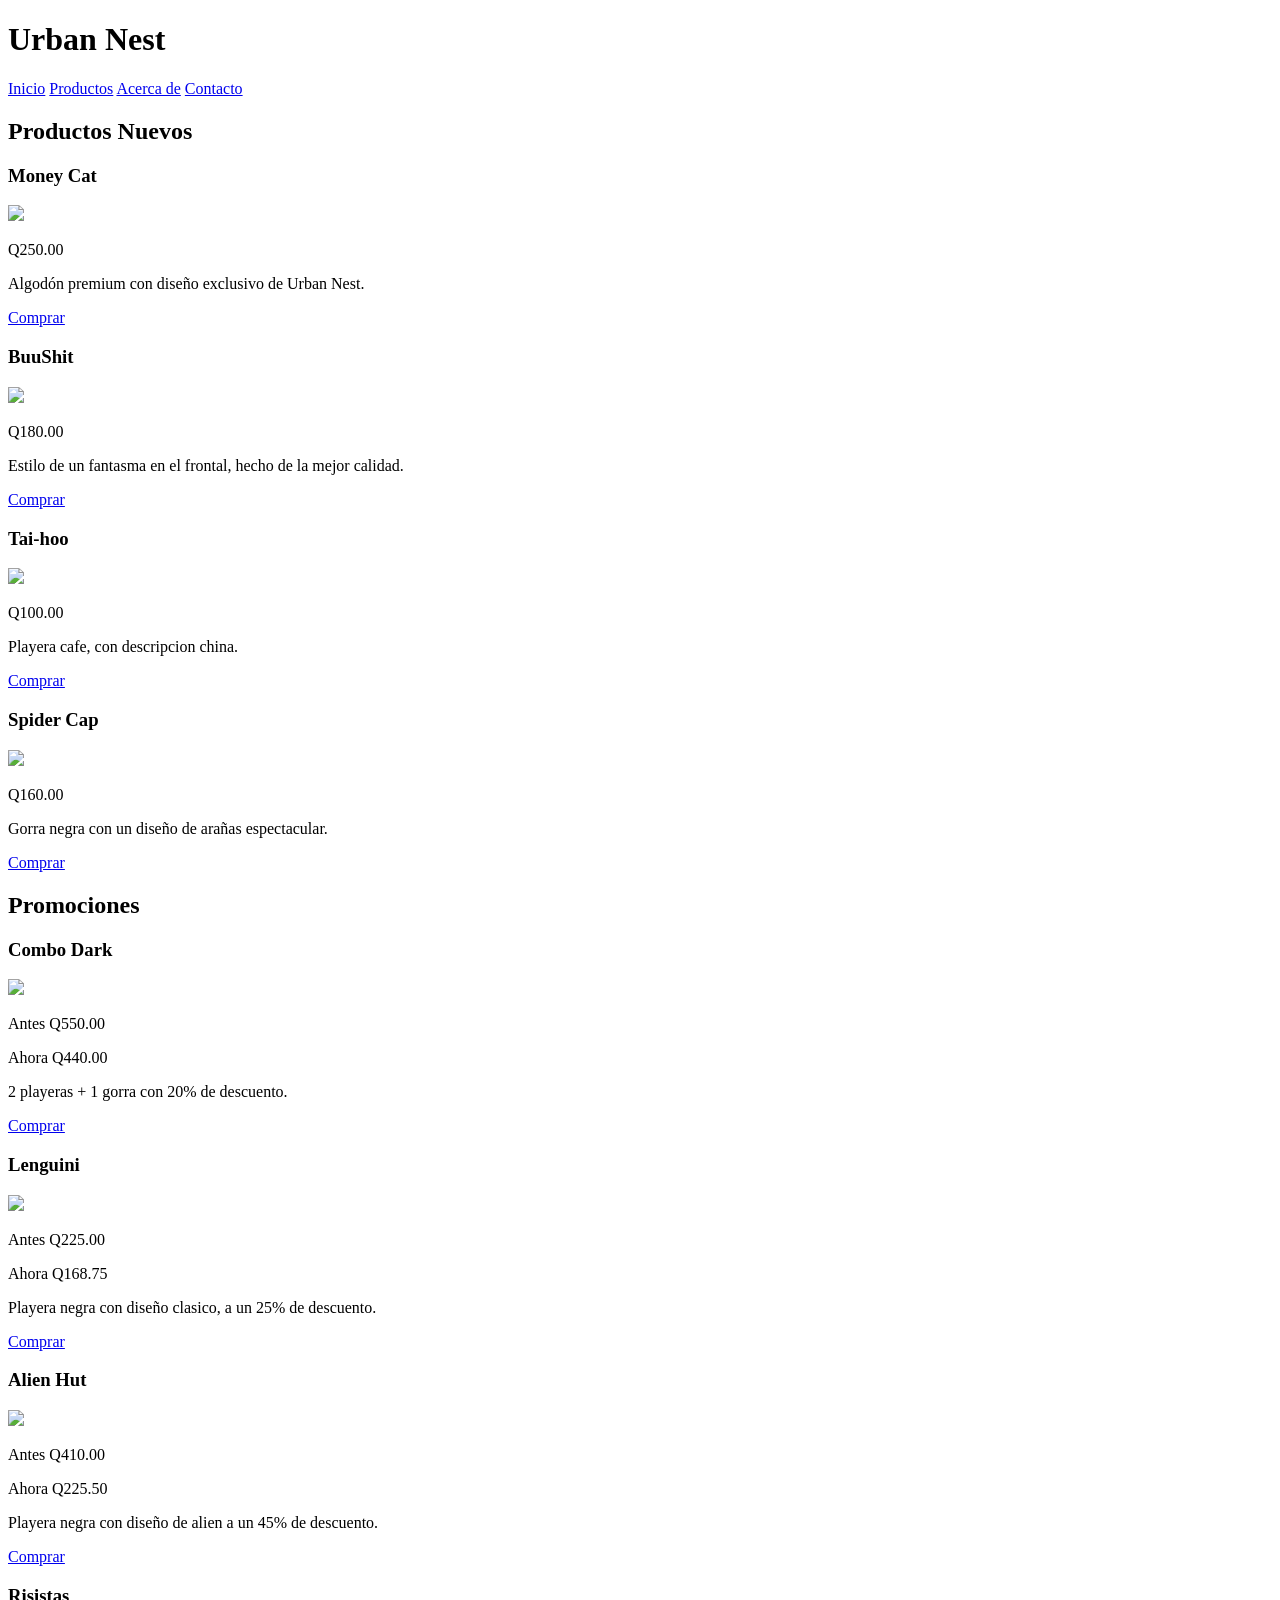
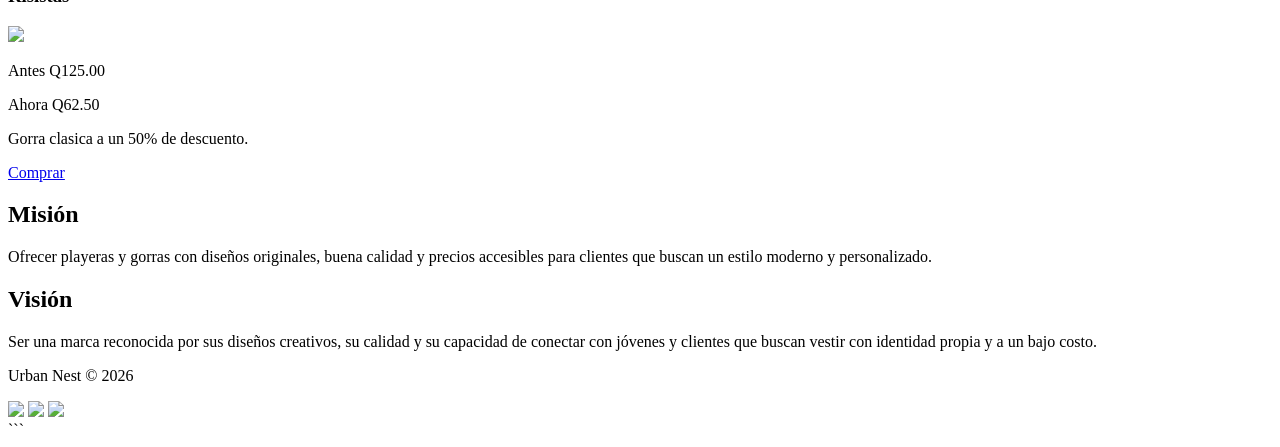
==== index.html @ eda651fc "Add files via upload" ====
<!DOCTYPE html>
<html lang="es">

<head>
    <meta charset="UTF-8">
    <meta name="viewport" content="width=device-width, initial-scale=1.0">
    <title>Urban Nest</title>
    <link rel="stylesheet" href="css/inicio.css">
</head>

<body>

    <header>
        <h1>Urban Nest</h1>

        <nav>
            <a href="Index_MSA.html">Inicio</a>
            <a href="Productos_MSA.html">Productos</a>
            <a href="Acerca_MSA.html">Acerca de</a>
            <a href="Contacto_MSA.html">Contacto</a>
        </nav>
    </header>

    <section class="productos-compra">
        <h2>Productos Nuevos</h2>

        <div class="contenedor-productos">

            <div class="producto-card">
                <h3>Money Cat</h3>
                <img src="IMG/moneycat.png">
                <p class="precio">Q250.00</p>
                <p class="descripcion">
                    Algodón premium con diseño exclusivo de Urban Nest.
                </p>
                <a href="#" class="btn-comprar">Comprar</a>
            </div>

            <div class="producto-card">
                <h3>BuuShit</h3>
                <img src="IMG/BuuShit.png">
                <p class="precio">Q180.00</p>
                <p class="descripcion">
                    Estilo de un fantasma en el frontal, hecho de la mejor calidad.
                </p>
                <a href="#" class="btn-comprar">Comprar</a>
            </div>

            <div class="producto-card">
                <h3>Tai-hoo</h3>
                <img src="IMG/Tai-hoo.png">
                <p class="precio">Q100.00</p>
                <p class="descripcion">
                    Playera cafe, con descripcion china.
                </p>
                <a href="#" class="btn-comprar">Comprar</a>
            </div>

            <div class="producto-card">
                <h3>Spider Cap</h3>
                <img src="IMG/Spider Cap.png">
                <p class="precio">Q160.00</p>
                <p class="descripcion">
                        Gorra negra con un diseño de arañas espectacular.
                </p>
                <a href="#" class="btn-comprar">Comprar</a>
            </div>

        </div>
    </section>

    <section class="promociones">
        <h2>Promociones</h2>

        <div class="contenedor-productos">

            <div class="producto-card">
                <h3>Combo Dark</h3>
                <img src="IMG/dark.png" width="250">
                <p class="precio">Antes Q550.00</p>
                <p class="precio">Ahora Q440.00</p>
                <p class="descripcion">
                    2 playeras + 1 gorra con 20% de descuento.
                </p>
                <a href="#" class="btn-comprar">Comprar</a>
            </div>

            <div class="producto-card">
                <h3>Lenguini</h3>
                <img src="IMG/Lenguini.png" width="250">
                <p class="precio">Antes Q225.00</p>
                <p class="precio">Ahora Q168.75</p>
                <p class="descripcion">
                    Playera negra con diseño clasico, a un 25% de descuento.
                </p>
                <a href="#" class="btn-comprar">Comprar</a>
            </div>

            <div class="producto-card">
                <h3>Alien Hut</h3>
                <img src="IMG/Alien Hut.png" width="250">
                <p class="precio">Antes Q410.00</p>
                <p class="precio">Ahora Q225.50</p>
                <p class="descripcion">
                    Playera negra con diseño de alien a un 45% de descuento.
                </p>
                <a href="#" class="btn-comprar">Comprar</a>
            </div>

            <div class="producto-card">
                <h3>Risistas</h3>
                <img src="IMG/Risitas.png" width="250">
                <p class="precio">Antes Q125.00</p>
                <p class="precio">Ahora Q62.50</p>
                <p class="descripcion">
                    Gorra clasica a un 50% de descuento.
                </p>
                <a href="#" class="btn-comprar">Comprar</a>
            </div>

        </div>
    </section>

    <section class="misionvision">

        <div class="box">
            <h2>Misión</h2>
            <p>
                Ofrecer playeras y gorras con diseños originales, 
                buena calidad y precios accesibles para clientes 
                que buscan un estilo moderno y personalizado.
            </p>
        </div>

        <div class="box">
            <h2>Visión</h2>
            <p>
                Ser una marca reconocida por sus diseños creativos, 
                su calidad y su capacidad de conectar con jóvenes y
                 clientes que buscan vestir con identidad propia y a 
                 un bajo costo.
            </p>
        </div>

    </section>

    <footer>
        <p>Urban Nest © 2026</p>

        <div class="redes">
            <a href="https:www.facebook.com"><img src="IMG/face.webp" width="75"></a>
            <a href="https:www.instagram.com"><img src="IMG/insta.png" width="75"></a>
            <a href="https:www.tiktok.com"><img src="IMG/tik.png" width="75"></a>
        </div>
    </footer>

</body>

</html>
```
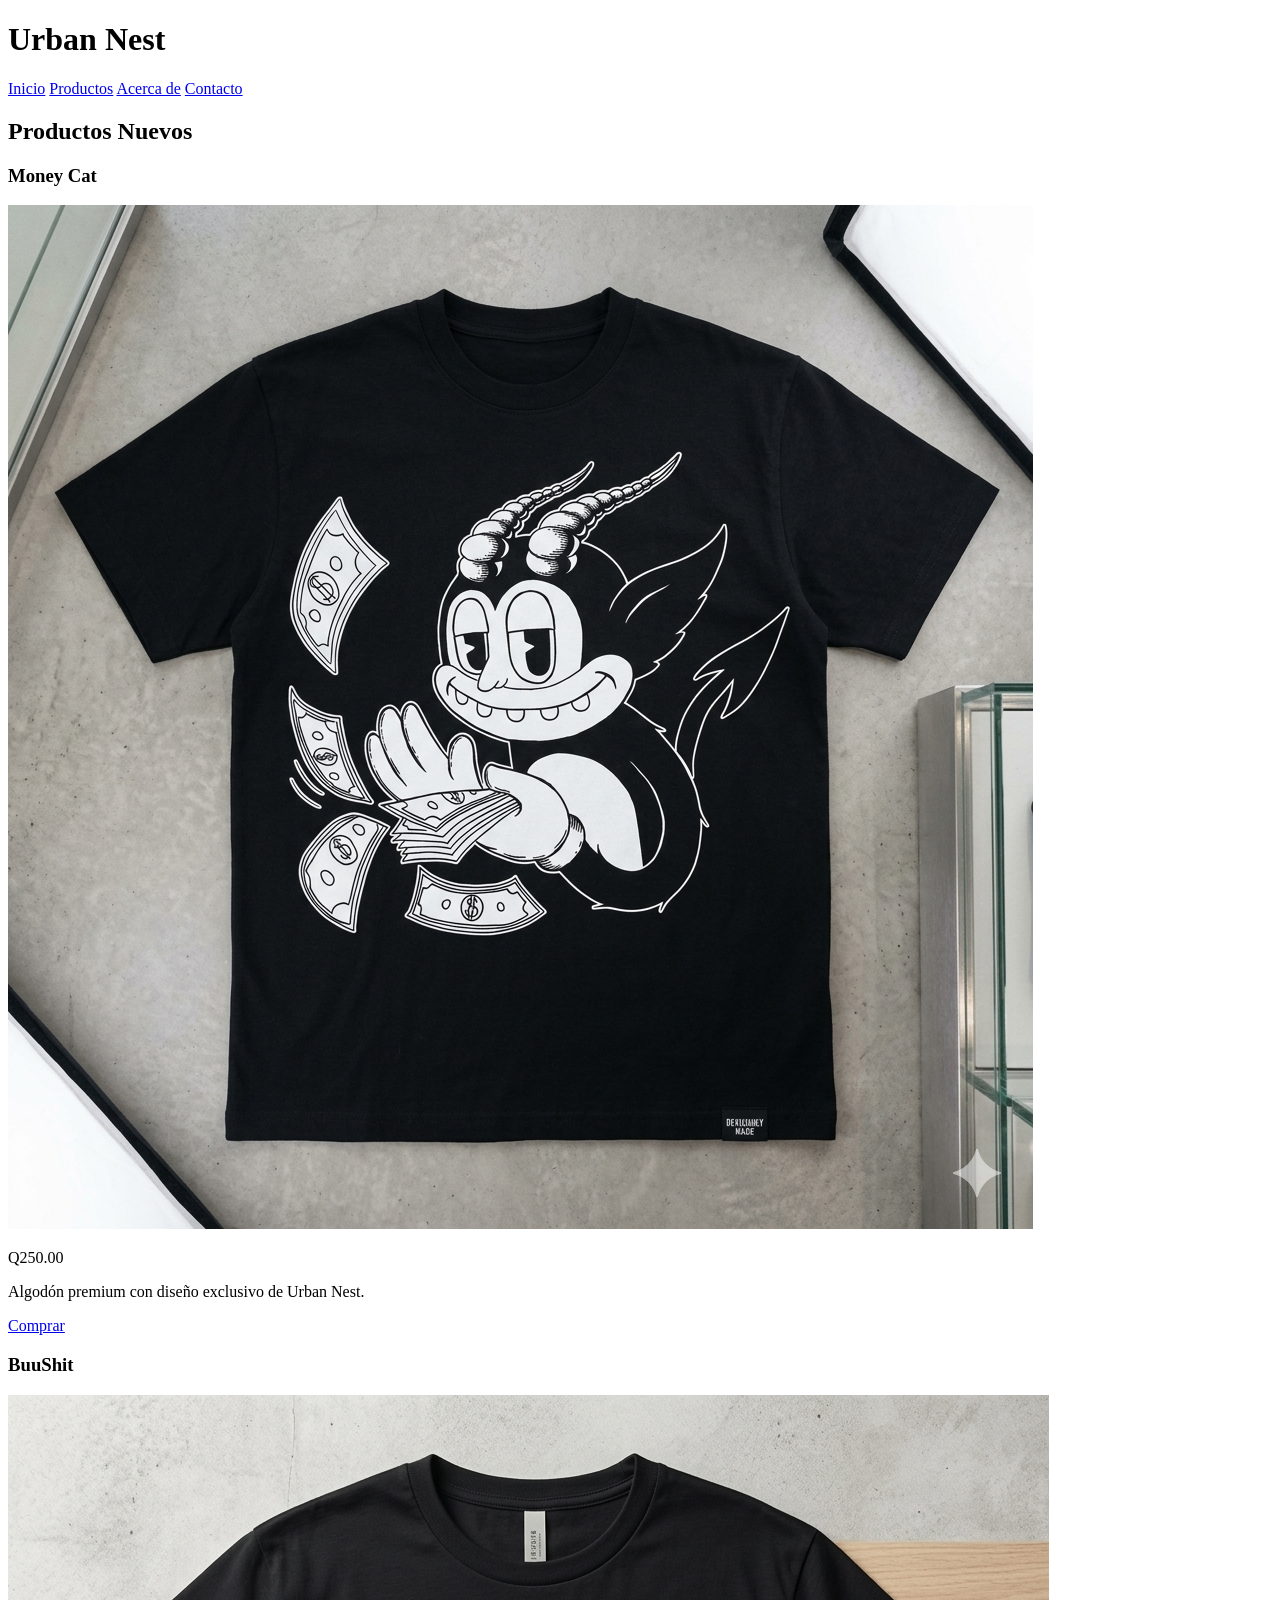
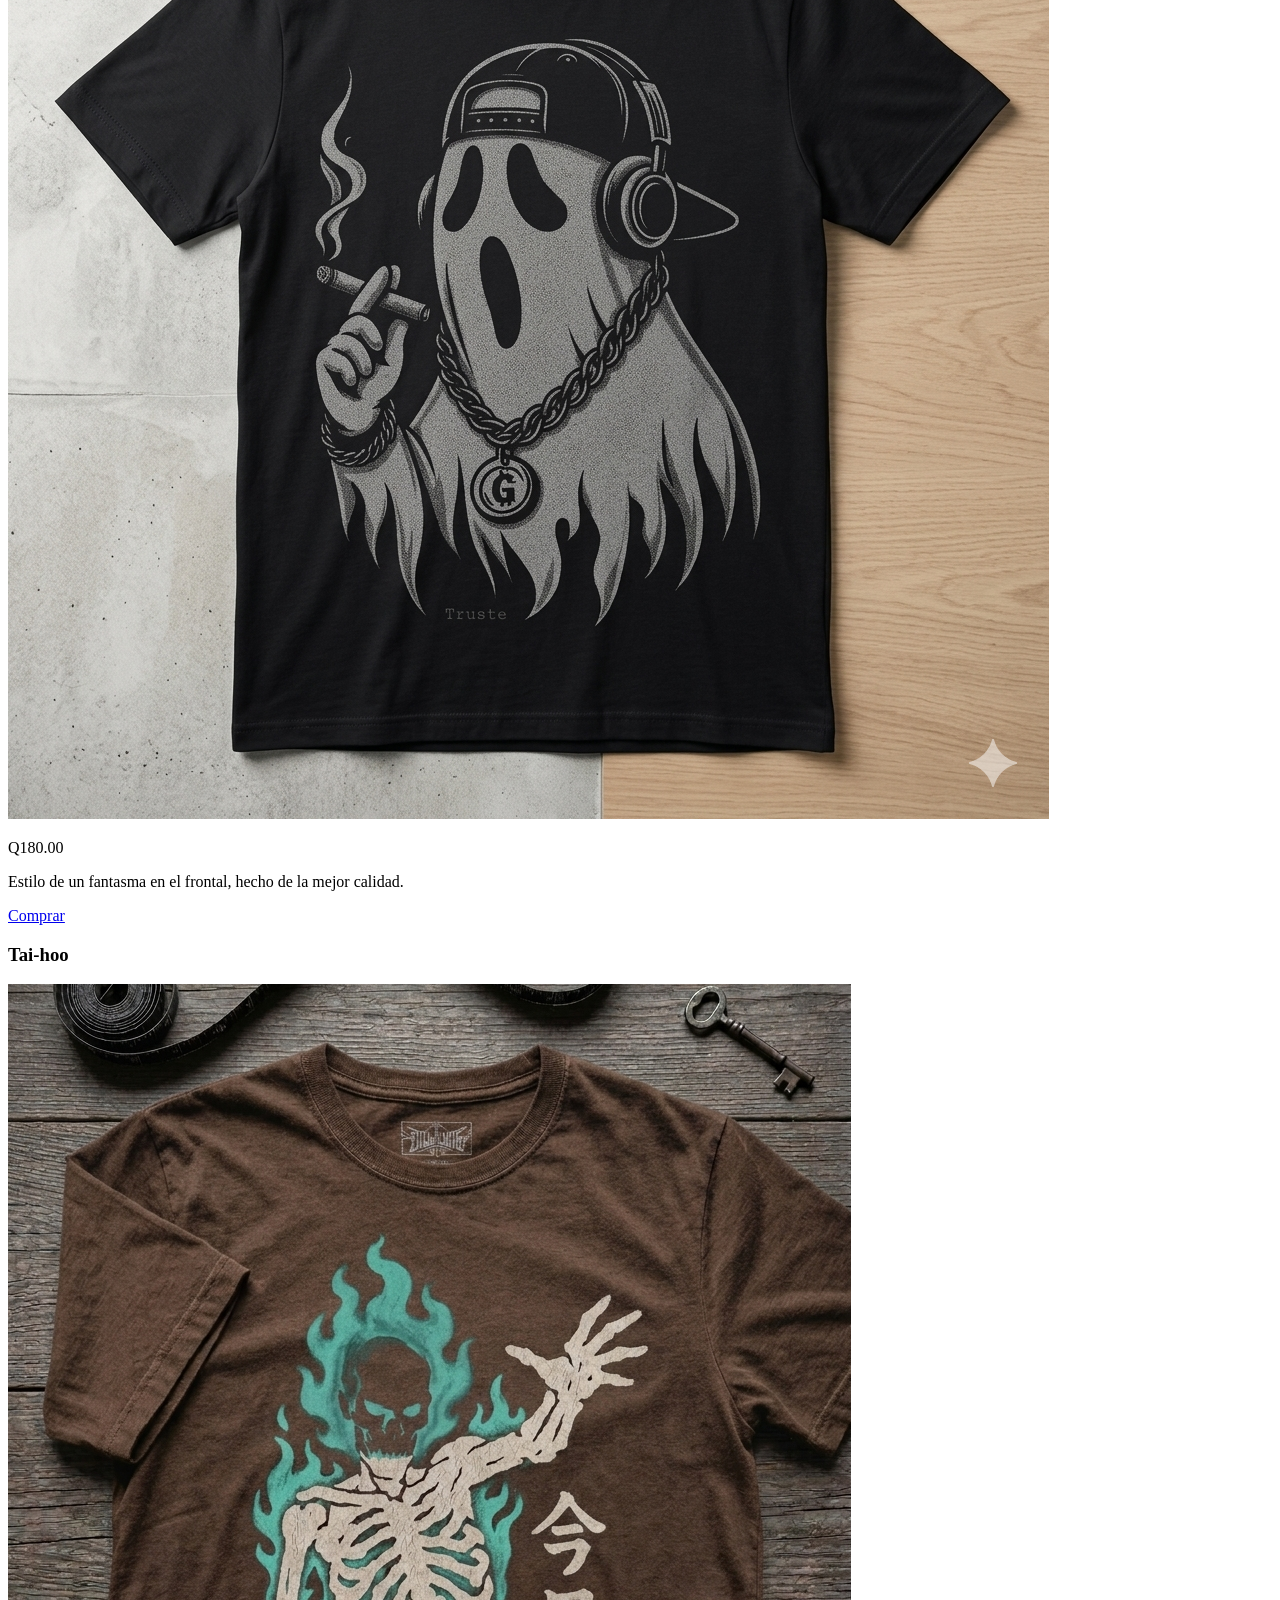
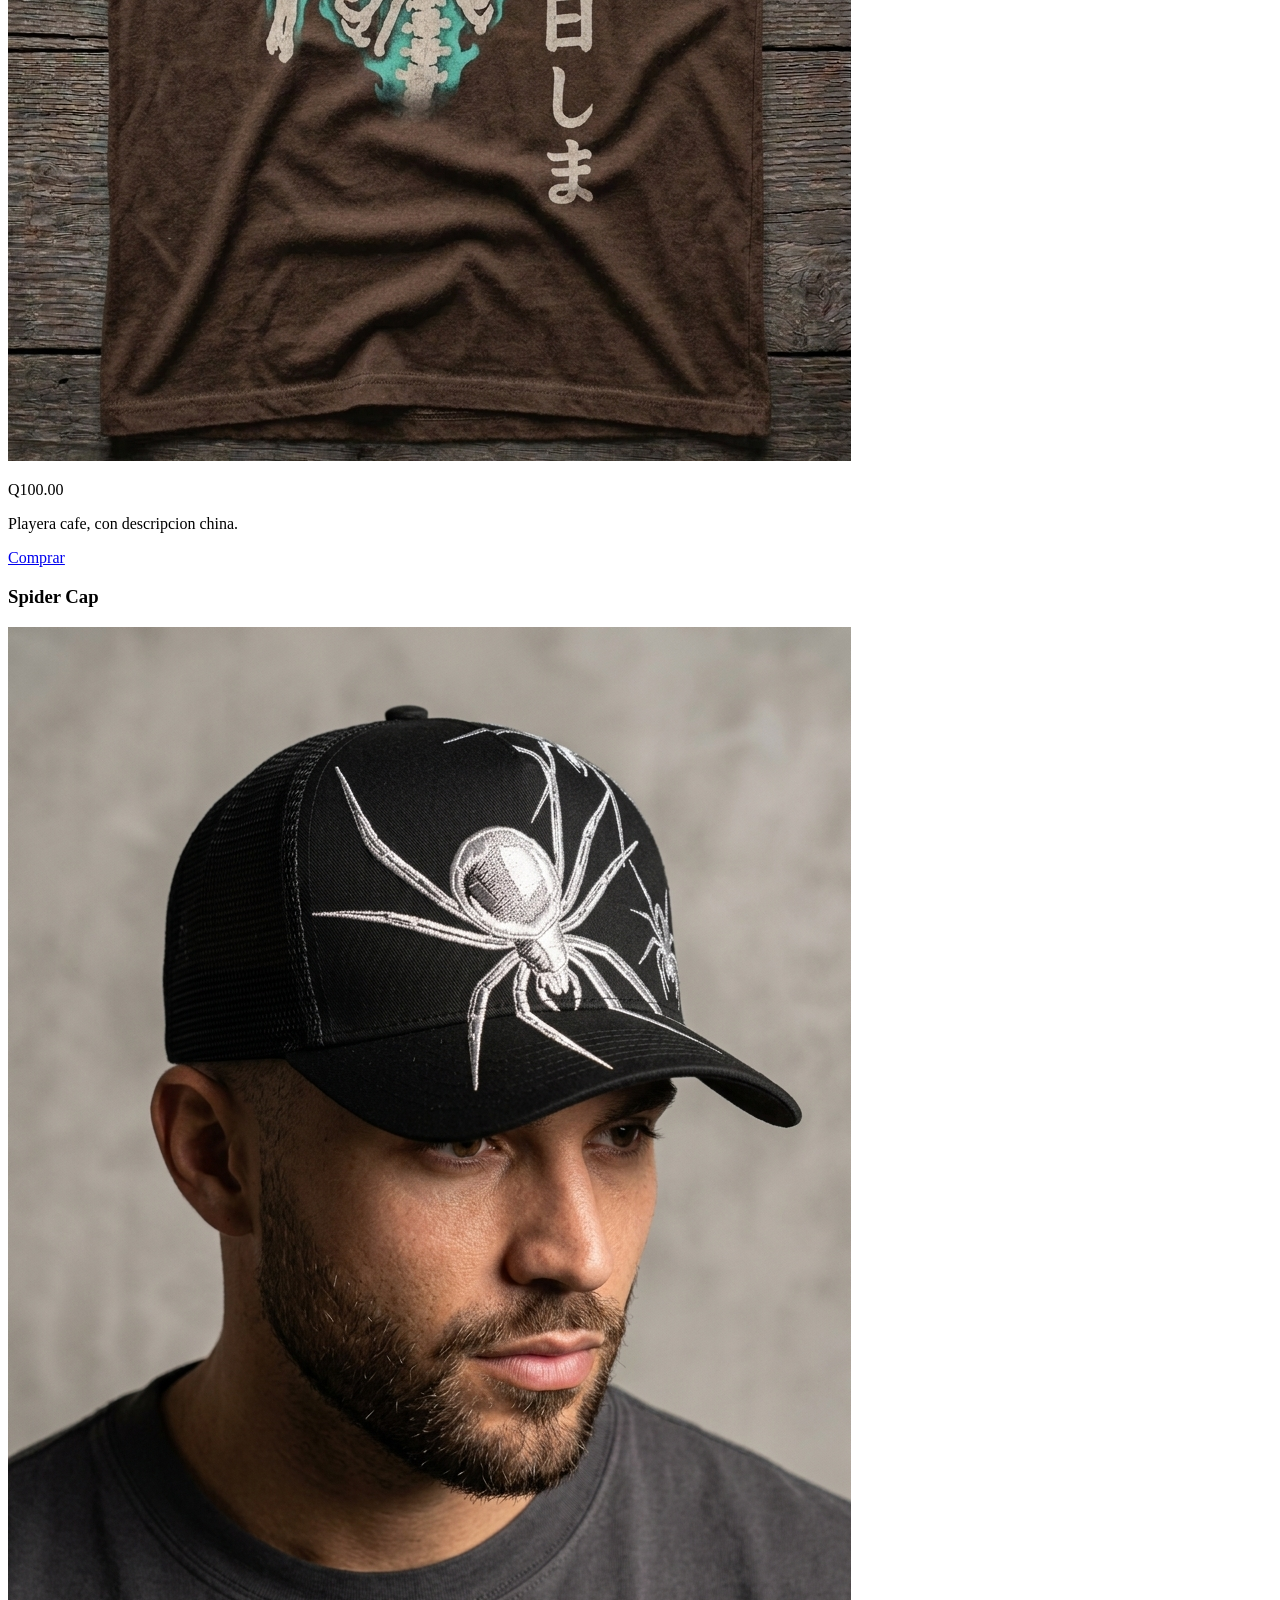
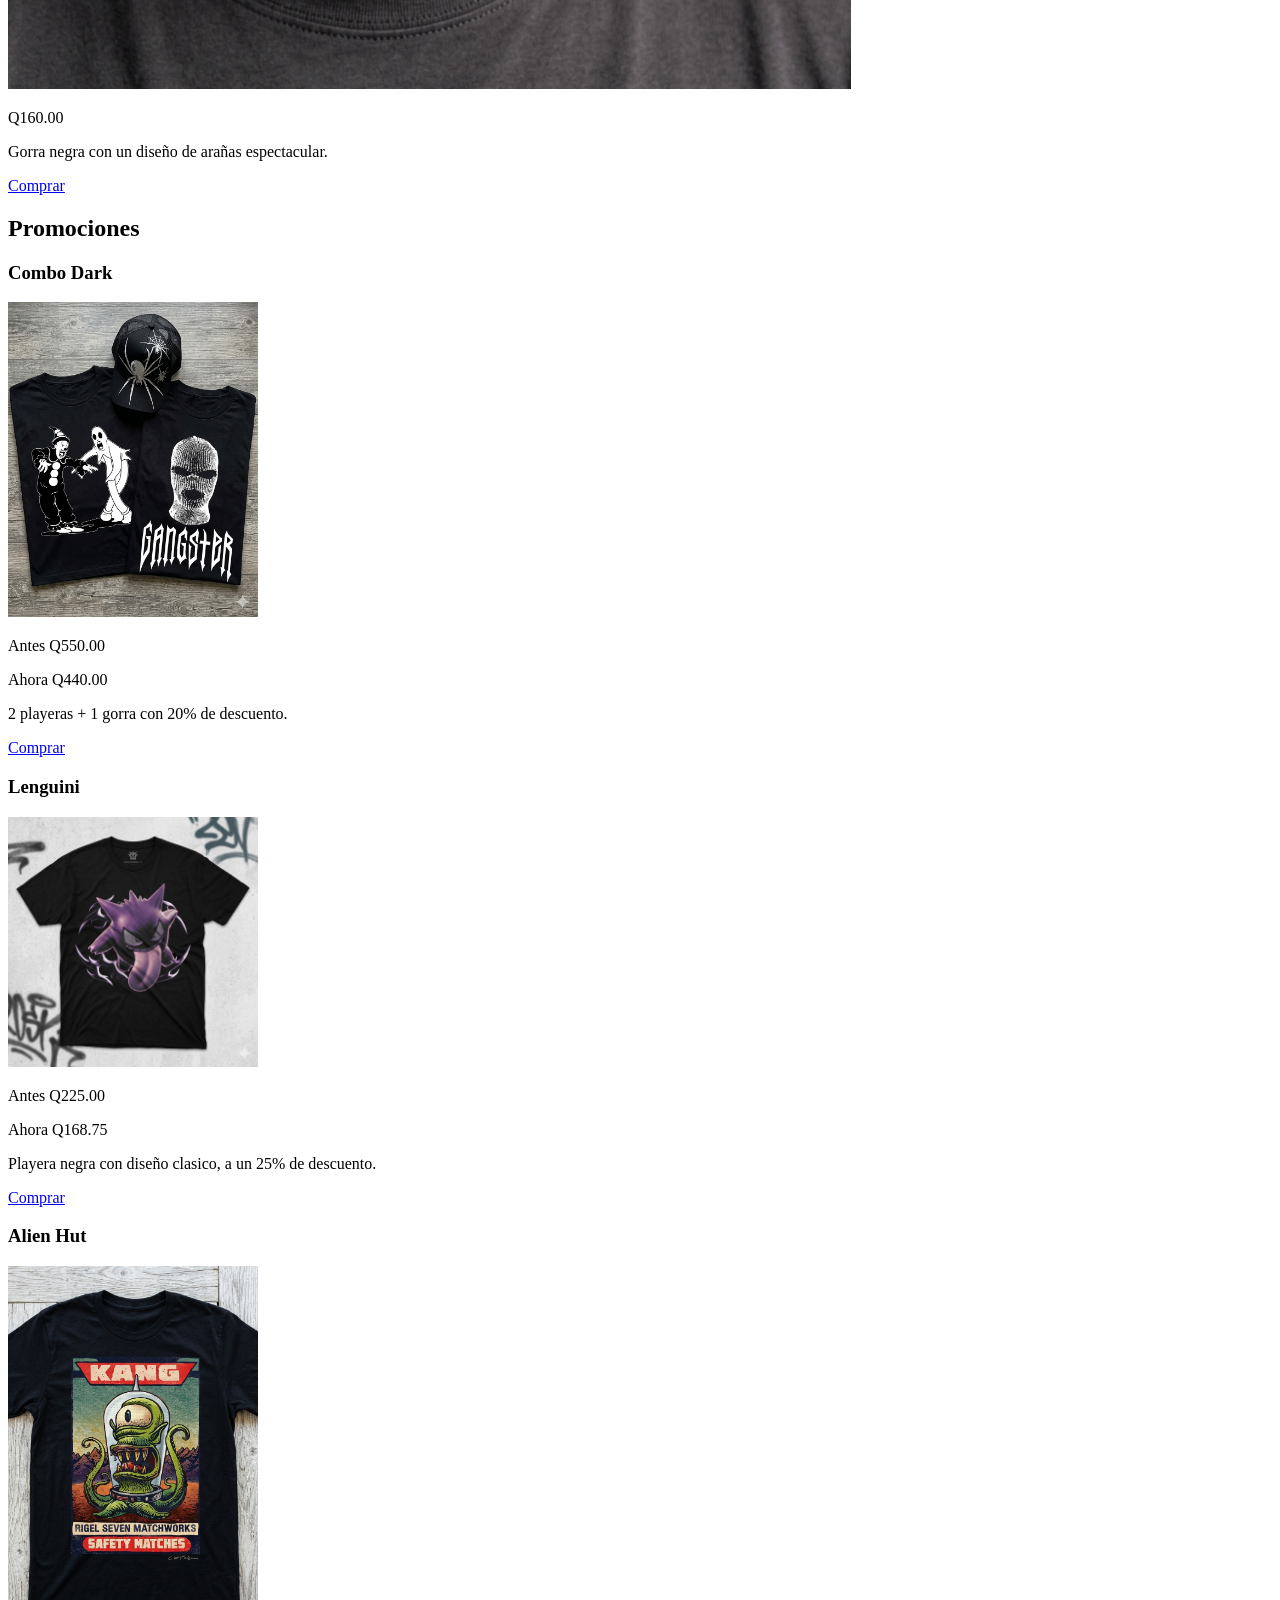
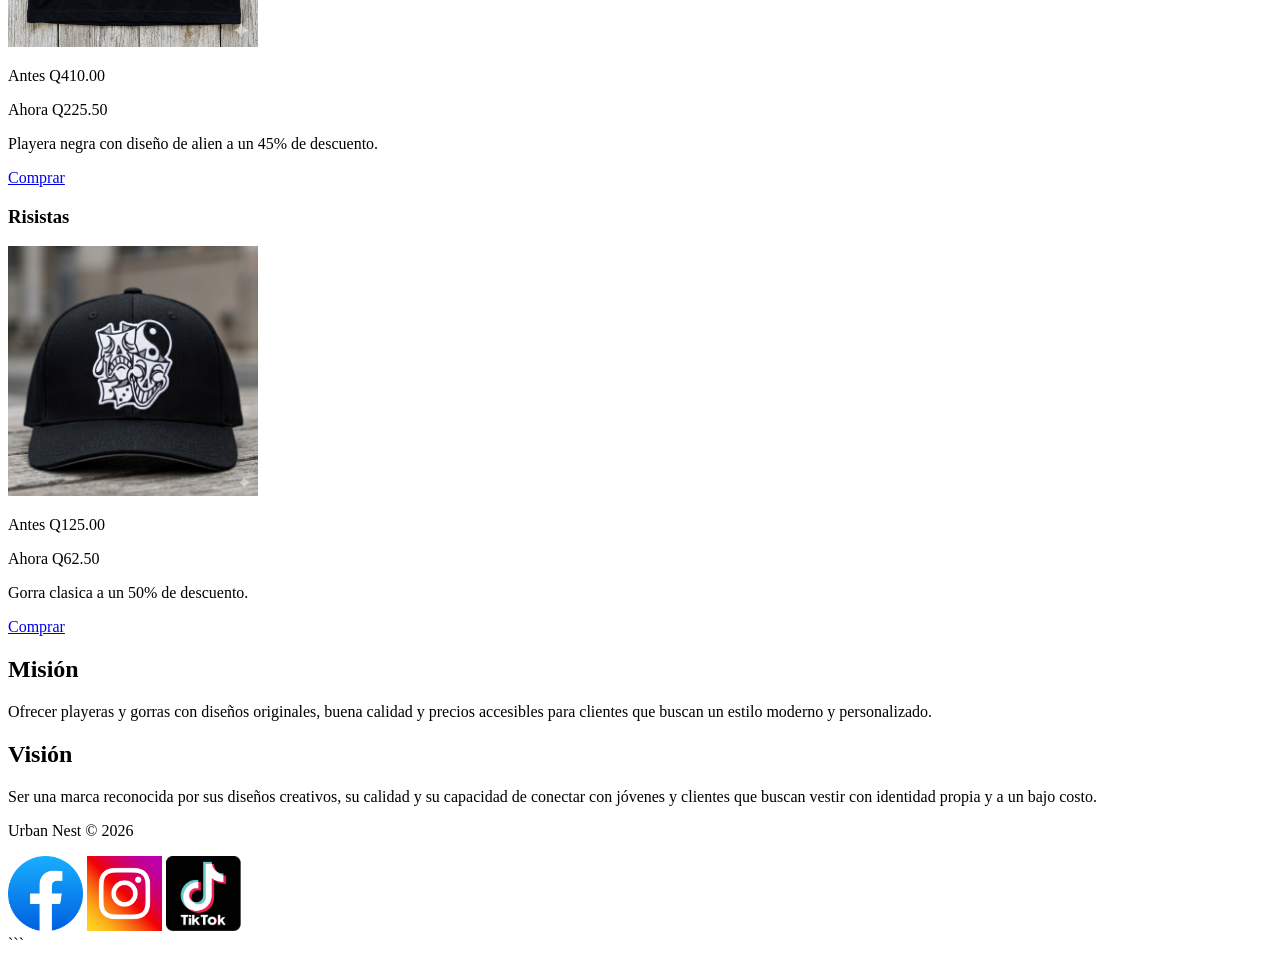
==== commit 115d25b9: "Update index.html" ====
--- a/index.html
+++ b/index.html
@@ -5,7 +5,7 @@
     <meta charset="UTF-8">
     <meta name="viewport" content="width=device-width, initial-scale=1.0">
     <title>Urban Nest</title>
-    <link rel="stylesheet" href="css/inicio.css">
+    <link rel="stylesheet" href="CSS/inicio.css">
 </head>
 
 <body>
